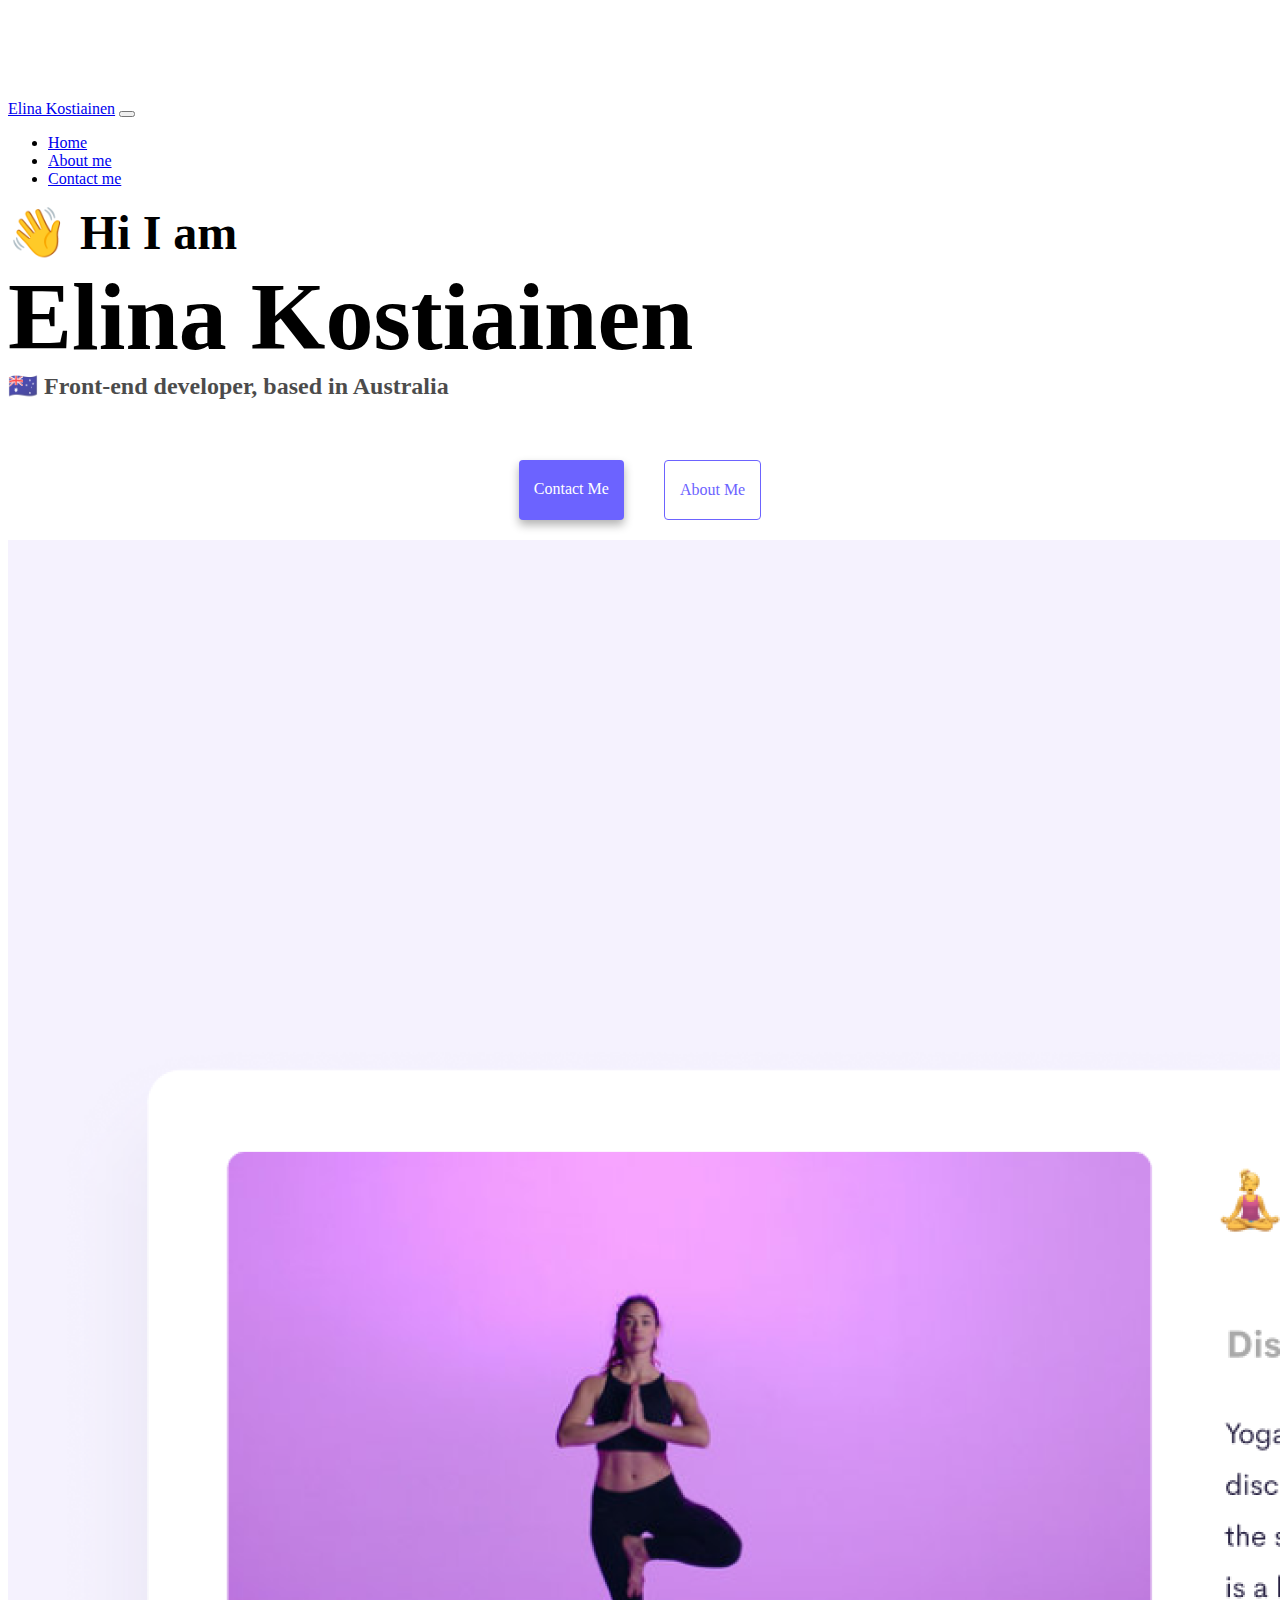
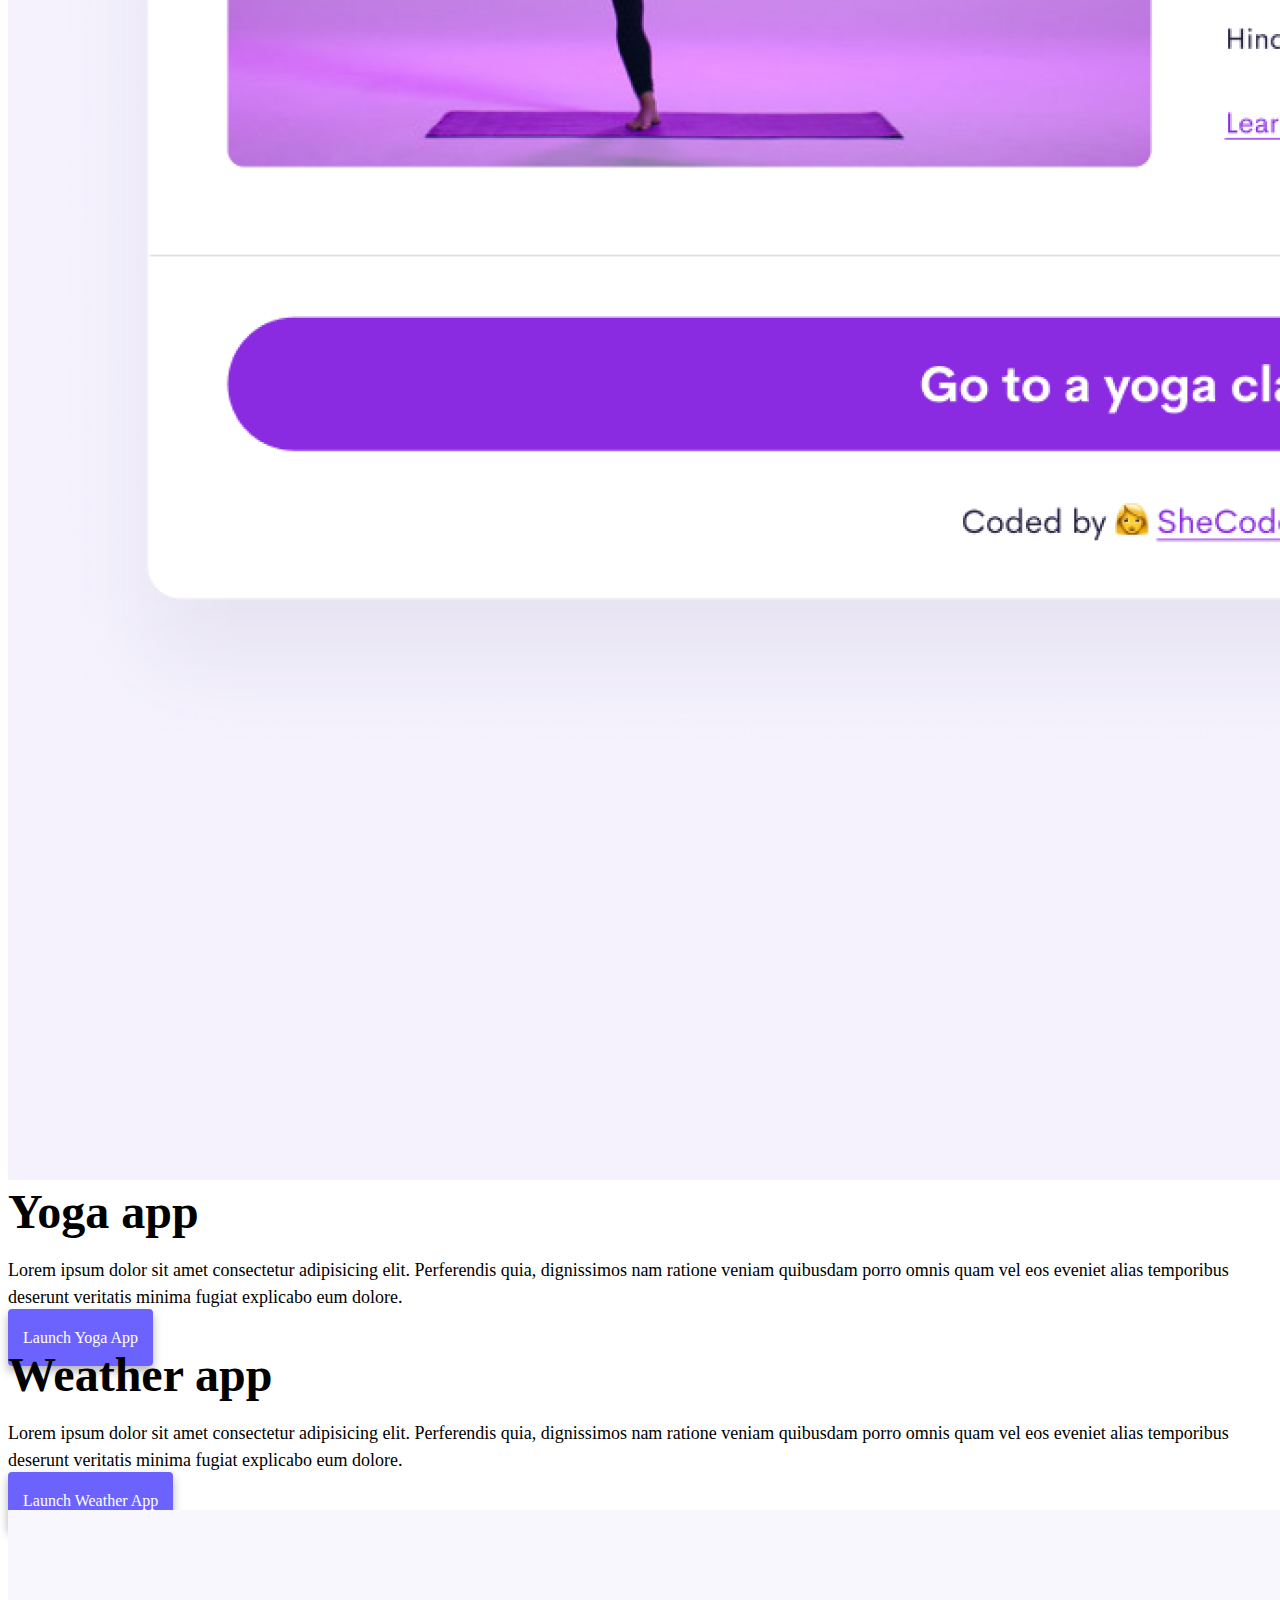
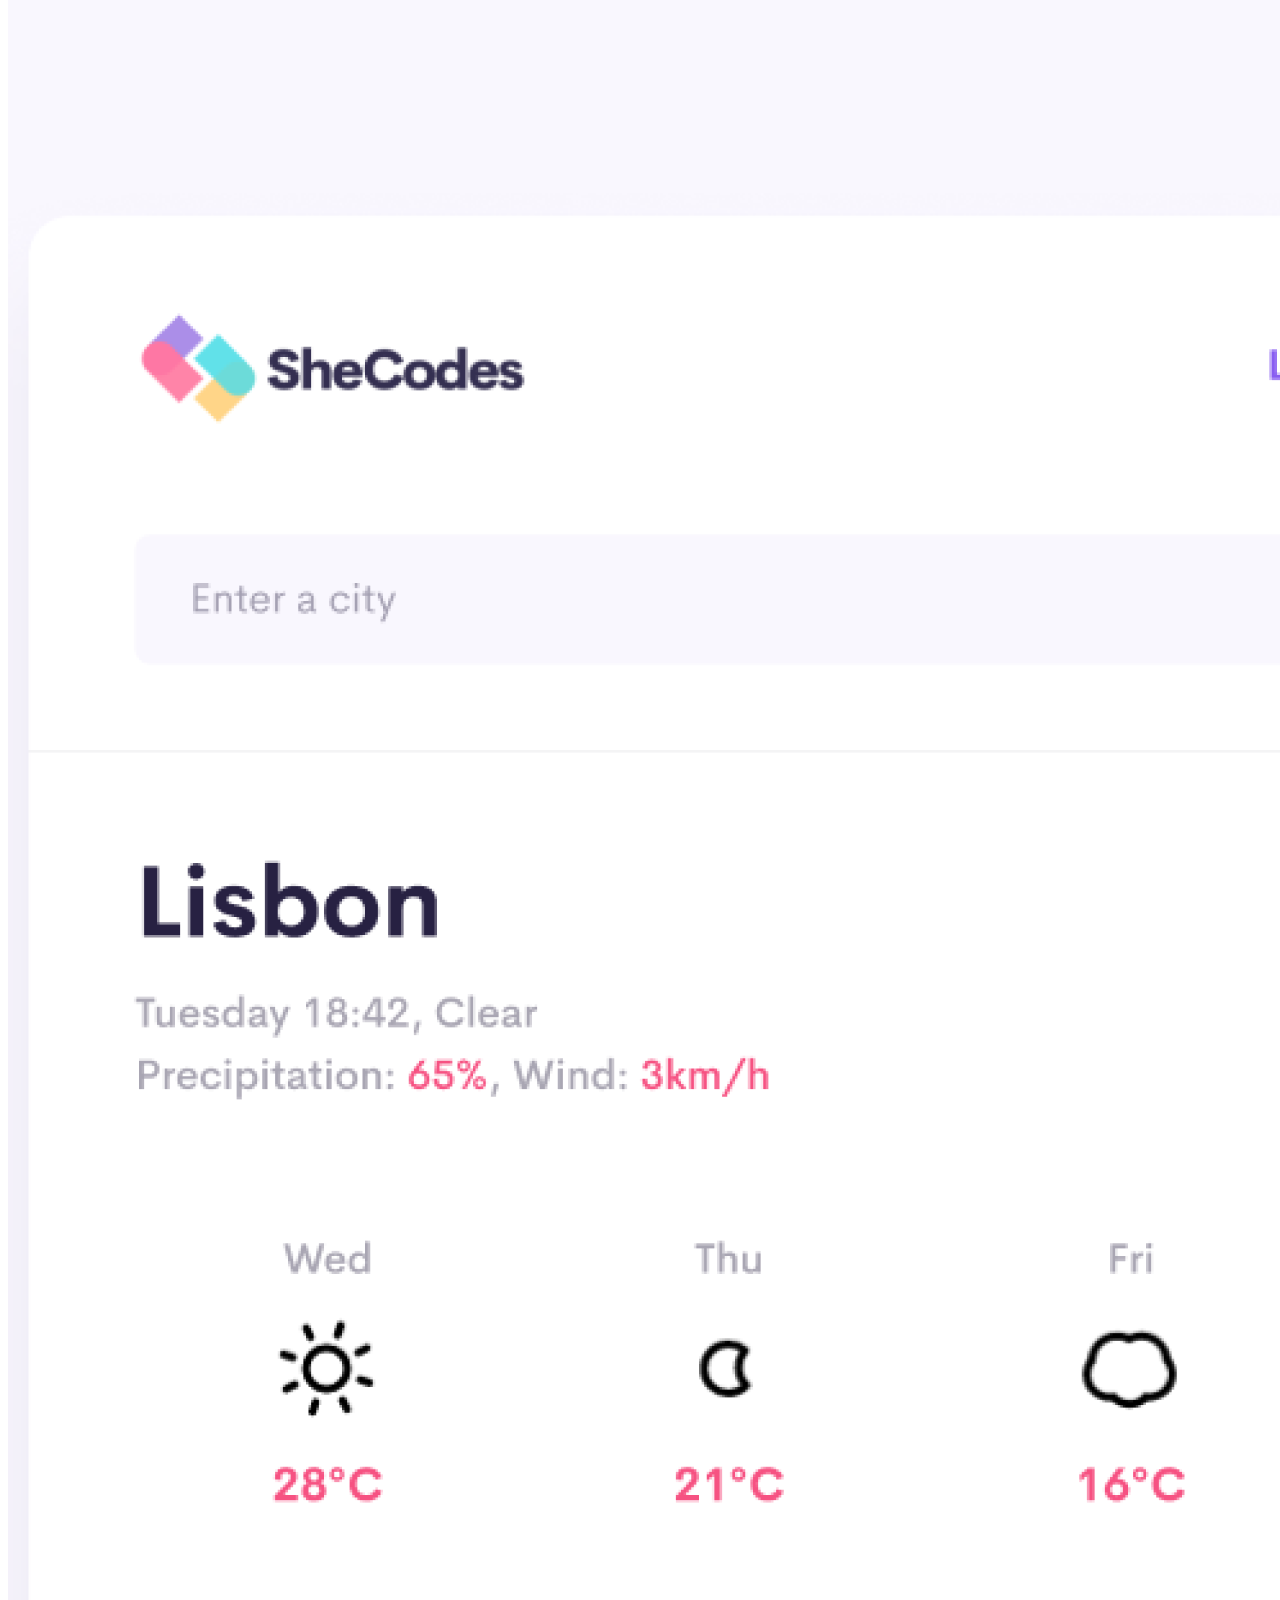
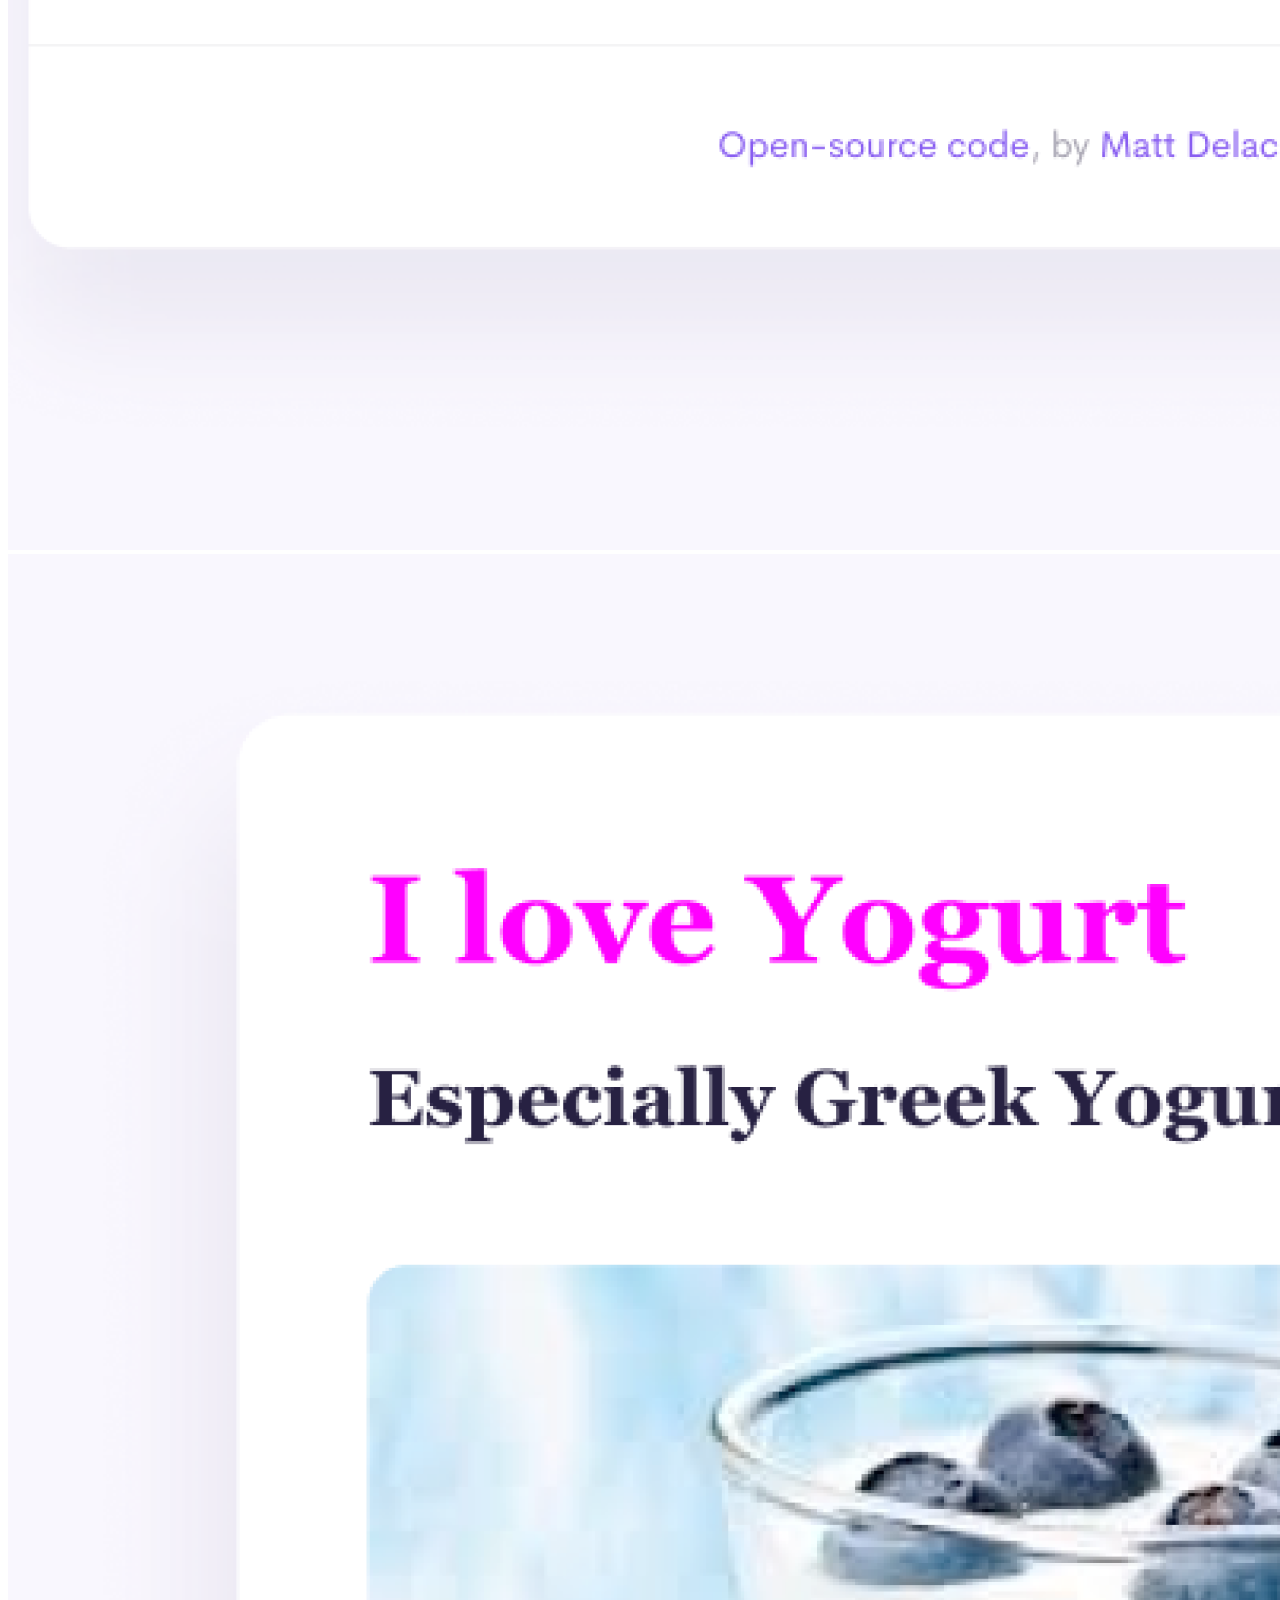
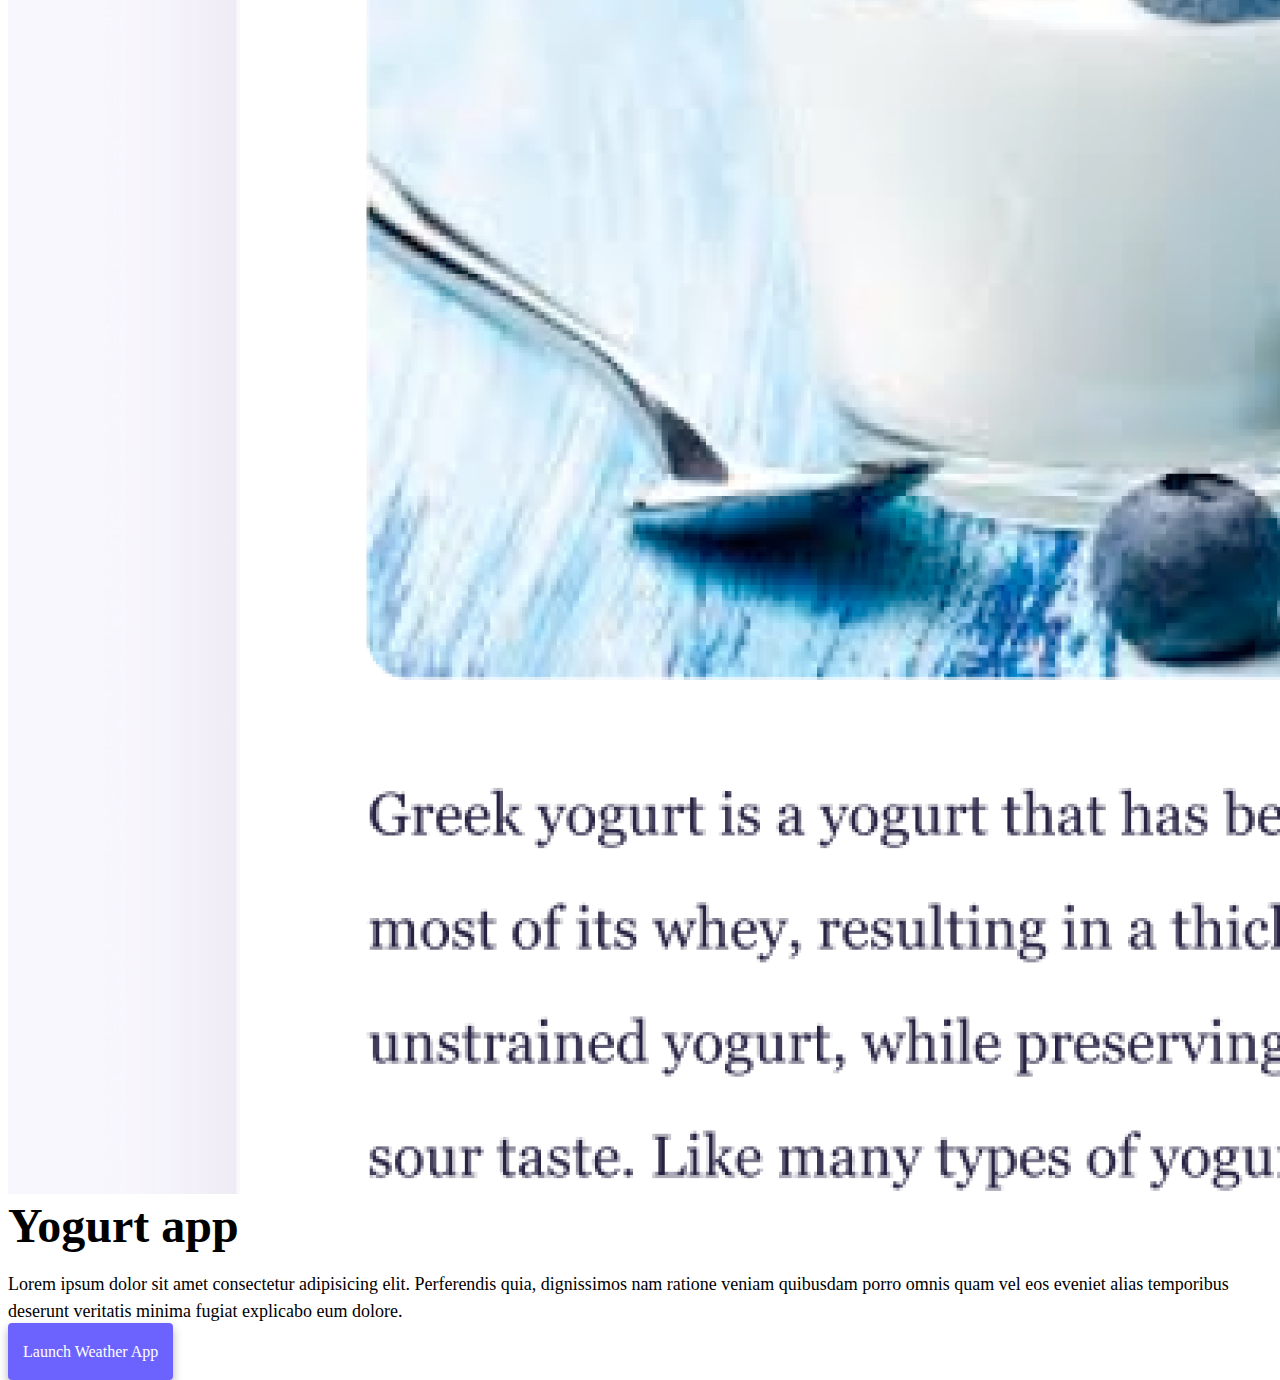
==== index.html @ e9f1aafc "Created structure of website" ====
<!DOCTYPE html>
<html lang="en">
  <head>
    <meta charset="UTF-8" />
    <meta http-equiv="X-UA-Compatible" content="IE=edge" />
    <meta name="viewport" content="width=device-width, initial-scale=1.0" />
    <title>Elina Kostiainen</title>
    <link
      href="https://cdn.jsdelivr.net/npm/bootstrap@5.0.0-beta2/dist/css/bootstrap.min.css"
      rel="stylesheet"
      integrity="sha384-BmbxuPwQa2lc/FVzBcNJ7UAyJxM6wuqIj61tLrc4wSX0szH/Ev+nYRRuWlolflfl"
      crossorigin="anonymous"
    />
    <script
      src="https://cdn.jsdelivr.net/npm/bootstrap@5.0.0-beta2/dist/js/bootstrap.bundle.min.js"
      integrity="sha384-b5kHyXgcpbZJO/tY9Ul7kGkf1S0CWuKcCD38l8YkeH8z8QjE0GmW1gYU5S9FOnJ0"
      crossorigin="anonymous"
    ></script>
    <link rel="stylesheet" href="style.css" />
  </head>
  <body>
    <nav class="navbar navbar-expand-lg navbar-light bg-light fixed-top">
      <div class="container">
        <a class="navbar-brand" href="/">Elina Kostiainen</a>
        <button
          class="navbar-toggler"
          type="button"
          data-bs-toggle="collapse"
          data-bs-target="#navbarNav"
          aria-controls="navbarNav"
          aria-expanded="false"
          aria-label="Toggle navigation"
        >
          <span class="navbar-toggler-icon"></span>
        </button>
        <div class="collapse navbar-collapse" id="navbarNav">
          <ul class="navbar-nav">
            <li class="nav-item">
              <a class="nav-link active" aria-current="page" href="/">Home</a>
            </li>
            <li class="nav-item">
              <a class="nav-link" href="/about.html">About me</a>
            </li>
            <li class="nav-item">
              <a class="nav-link" href="/about.html#contact">Contact me</a>
            </li>
          </ul>
        </div>
      </div>
    </nav>
    <h2 class="text-center">👋 Hi I am</h2>
    <h1 class="text-center">Elina Kostiainen</h1>
    <h3 class="text-center">🇦🇺 Front-end developer, based in Australia</h3>
    <div class="navigation-links mb-5">
      <a href="about.html#contact" class="primary-link">Contact me</a>
      <a href="about.html" class="secondary-link">About me</a>
    </div>
    <div class="container">
      <div class="row">
        <div class="col-6">
          <img src="images/yoga.png" class="img-fluid rounded" />
        </div>
        <div class="col-6">
          <h2 class="mb-3">Yoga app</h2>
          <p>
            Lorem ipsum dolor sit amet consectetur adipisicing elit. Perferendis
            quia, dignissimos nam ratione veniam quibusdam porro omnis quam vel
            eos eveniet alias temporibus deserunt veritatis minima fugiat
            explicabo eum dolore.
          </p>
          <div class="mt-5">
            <a href="#" class="primary-link">Launch Yoga App</a>
          </div>
        </div>
      </div>
      <div class="row mt-5">
        <div class="col-6">
          <h2 class="mb-3">Weather app</h2>
          <p>
            Lorem ipsum dolor sit amet consectetur adipisicing elit. Perferendis
            quia, dignissimos nam ratione veniam quibusdam porro omnis quam vel
            eos eveniet alias temporibus deserunt veritatis minima fugiat
            explicabo eum dolore.
          </p>
          <div class="mt-5">
            <a href="#" class="primary-link">Launch Weather App</a>
          </div>
        </div>
        <div class="col-6">
          <img src="images/weather.png" class="img-fluid rounded" />
        </div>
      </div>
      <div class="row mt-5">
        <div class="col-6">
          <img src="images/yogurt.png" class="img-fluid rounded" />
        </div>
        <div class="col-6">
          <h2 class="mb-3">Yogurt app</h2>
          <p>
            Lorem ipsum dolor sit amet consectetur adipisicing elit. Perferendis
            quia, dignissimos nam ratione veniam quibusdam porro omnis quam vel
            eos eveniet alias temporibus deserunt veritatis minima fugiat
            explicabo eum dolore.
          </p>
          <div class="mt-5">
            <a href="#" class="primary-link">Launch Weather App</a>
          </div>
        </div>
      </div>
    </div>
  </body>
</html>
---- style.css ----
:root {
  --primary-color: #6c63ff;
  --secondary-color: #f5f2fe;
  --box-shadow: 0 5px 10px rgba(0, 0, 0, 0.3);
}

body {
  margin-top: 100px;
}

h1,
h2,
h3 {
  margin: 0;
}

h1 {
  font-size: 96px;
}

h2 {
  font-size: 48px;
}

h3 {
  font-size: 24px;
  opacity: 0.7;
}

p {
  font-size: 18px;
  line-height: 1.5;
}

.navigation-links {
  display: flex;
  margin-top: 40px;
  justify-content: center;
}

.navigation-links a {
  margin: 20px;
}

.primary-link {
  border-radius: 4px;
  padding: 20px 15px;
  text-decoration: none;
  text-transform: capitalize;
  background: var(--primary-color);
  box-shadow: var(--box-shadow);
  color: white;
}

.secondary-link {
  border-radius: 4px;
  padding: 20px 15px;
  text-decoration: none;
  text-transform: capitalize;
  color: var(--primary-color);
  border: 1px solid var(--primary-color);
}

.homepage-link {
  color: var(--primary-color);
  text-align: center;
  display: block;
}

.about-paragraphs {
  margin: 30px 0;
}

.about-paragraphs p {
  margin: 10px;
}

.email-link {
  display: flex;
  justify-content: center;
  color: var(--primary-color);
  font-size: 28px;
  text-decoration: none;
}

.email-link:hover {
  text-decoration: underline;
}
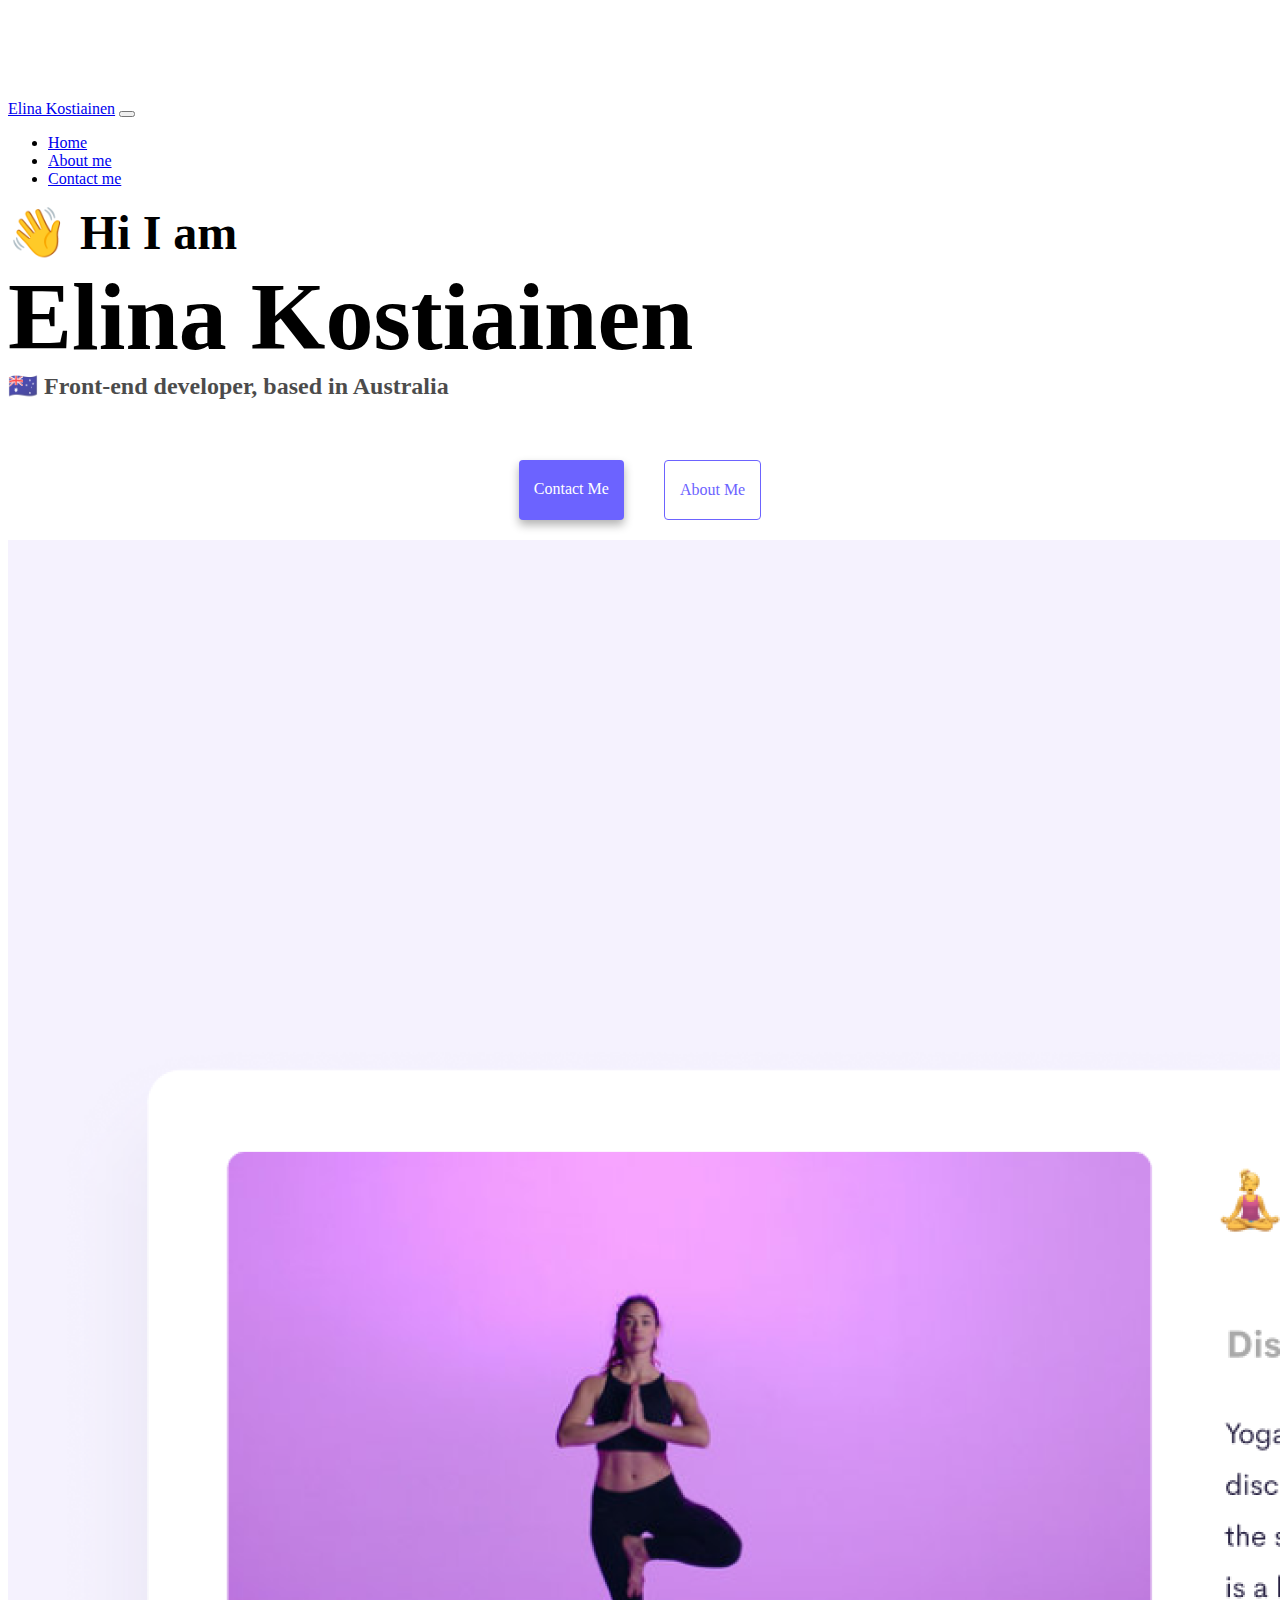
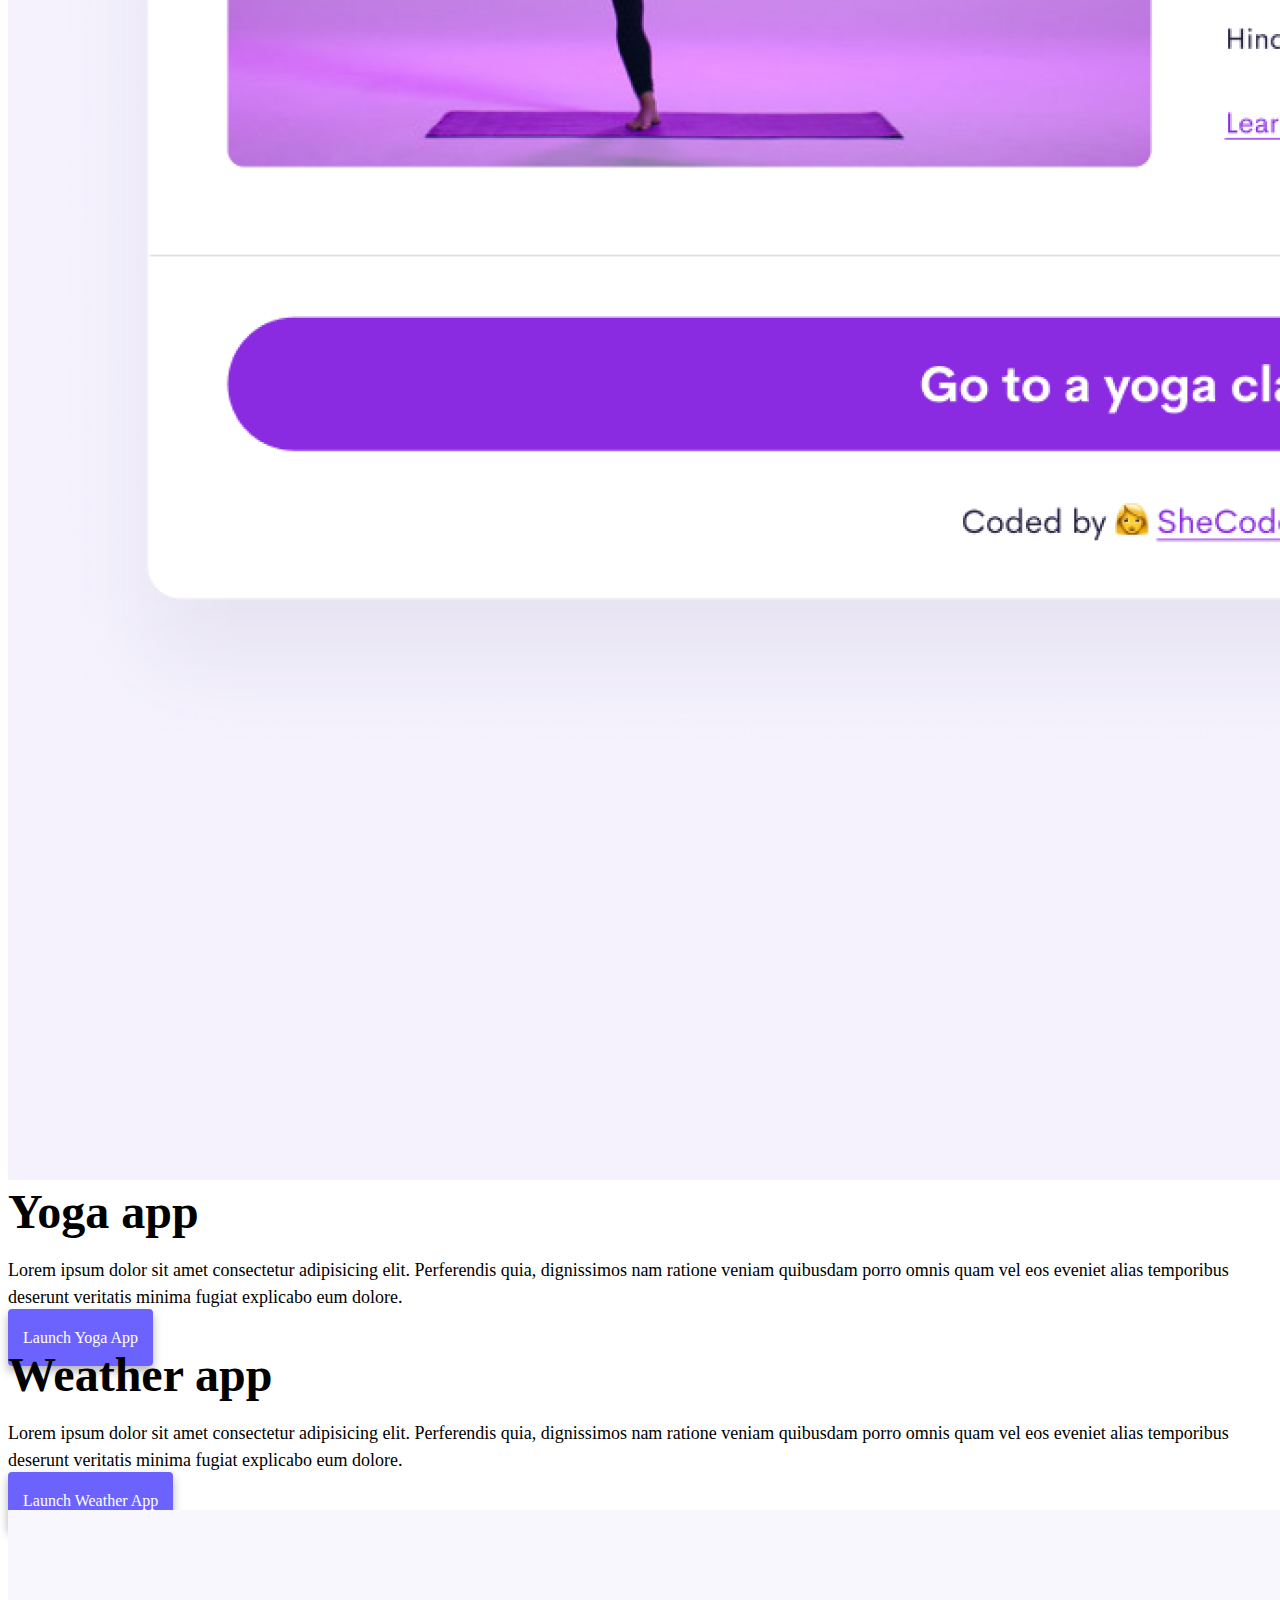
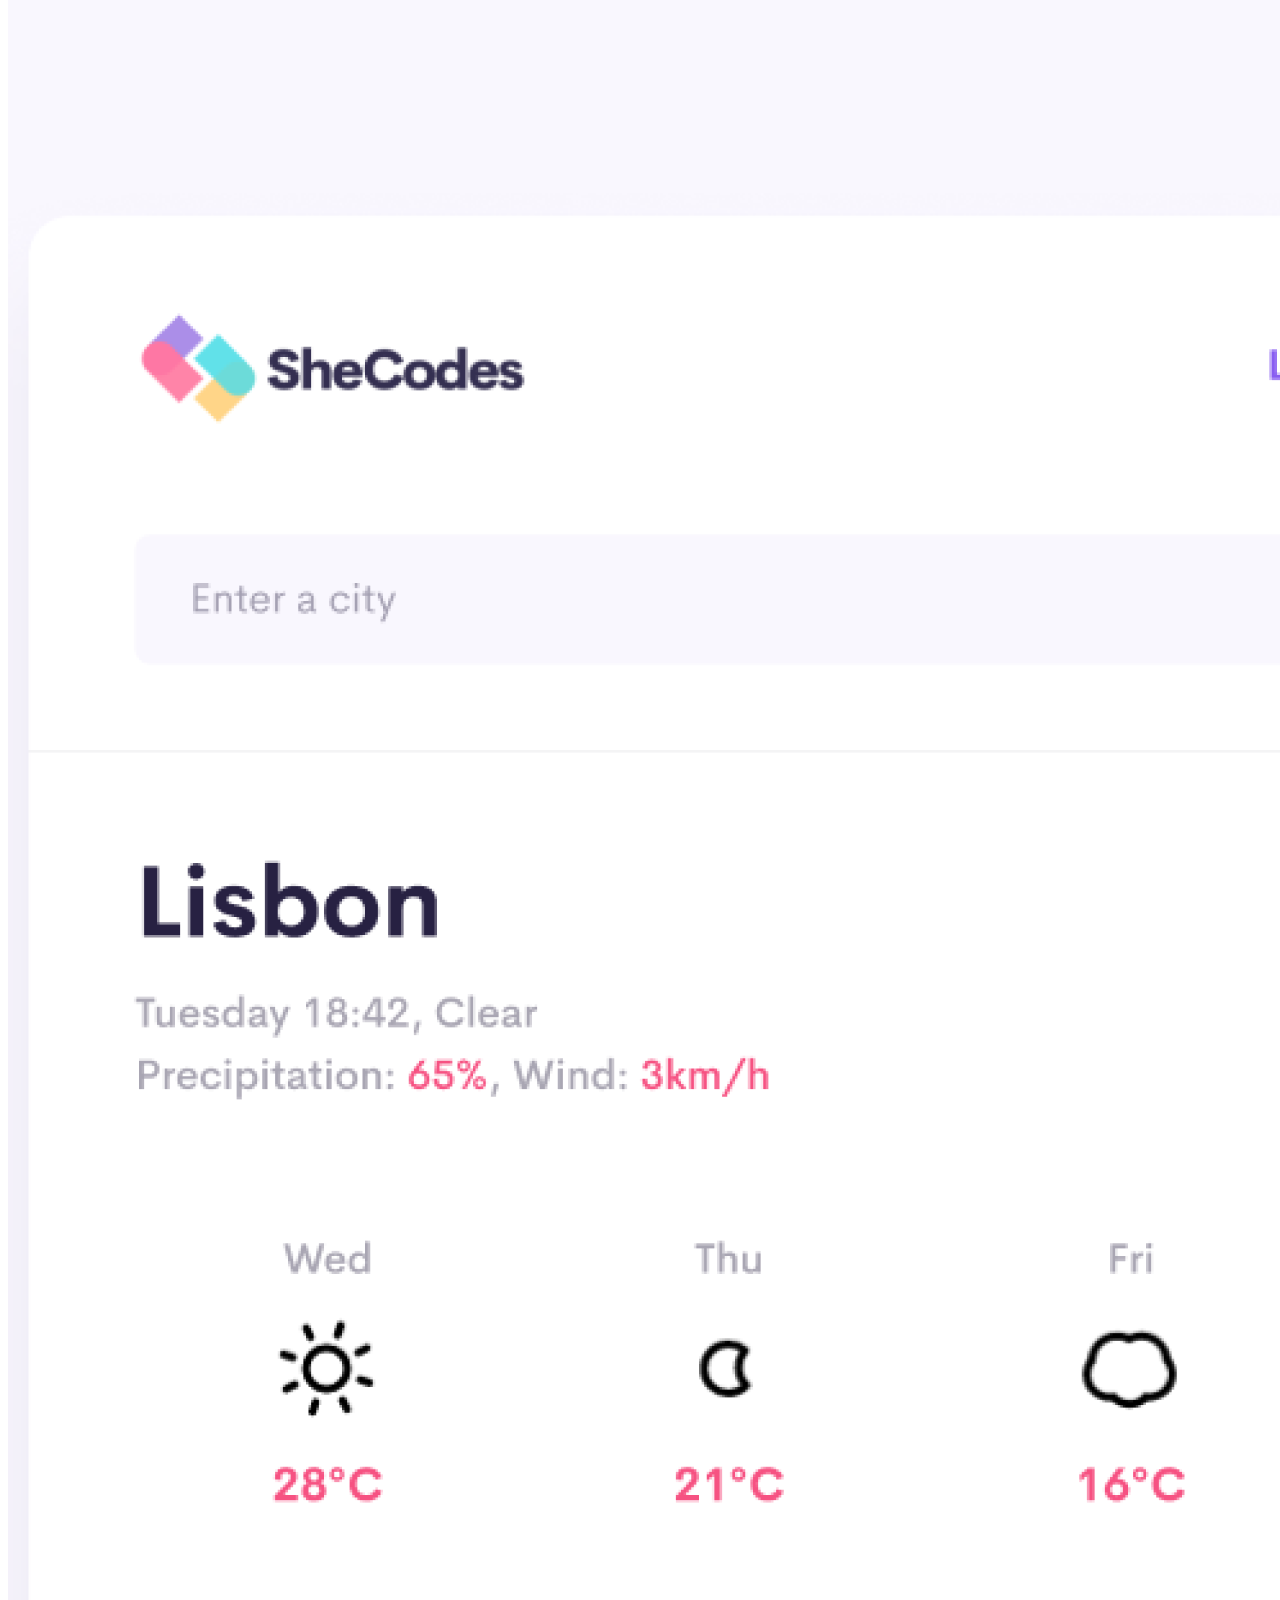
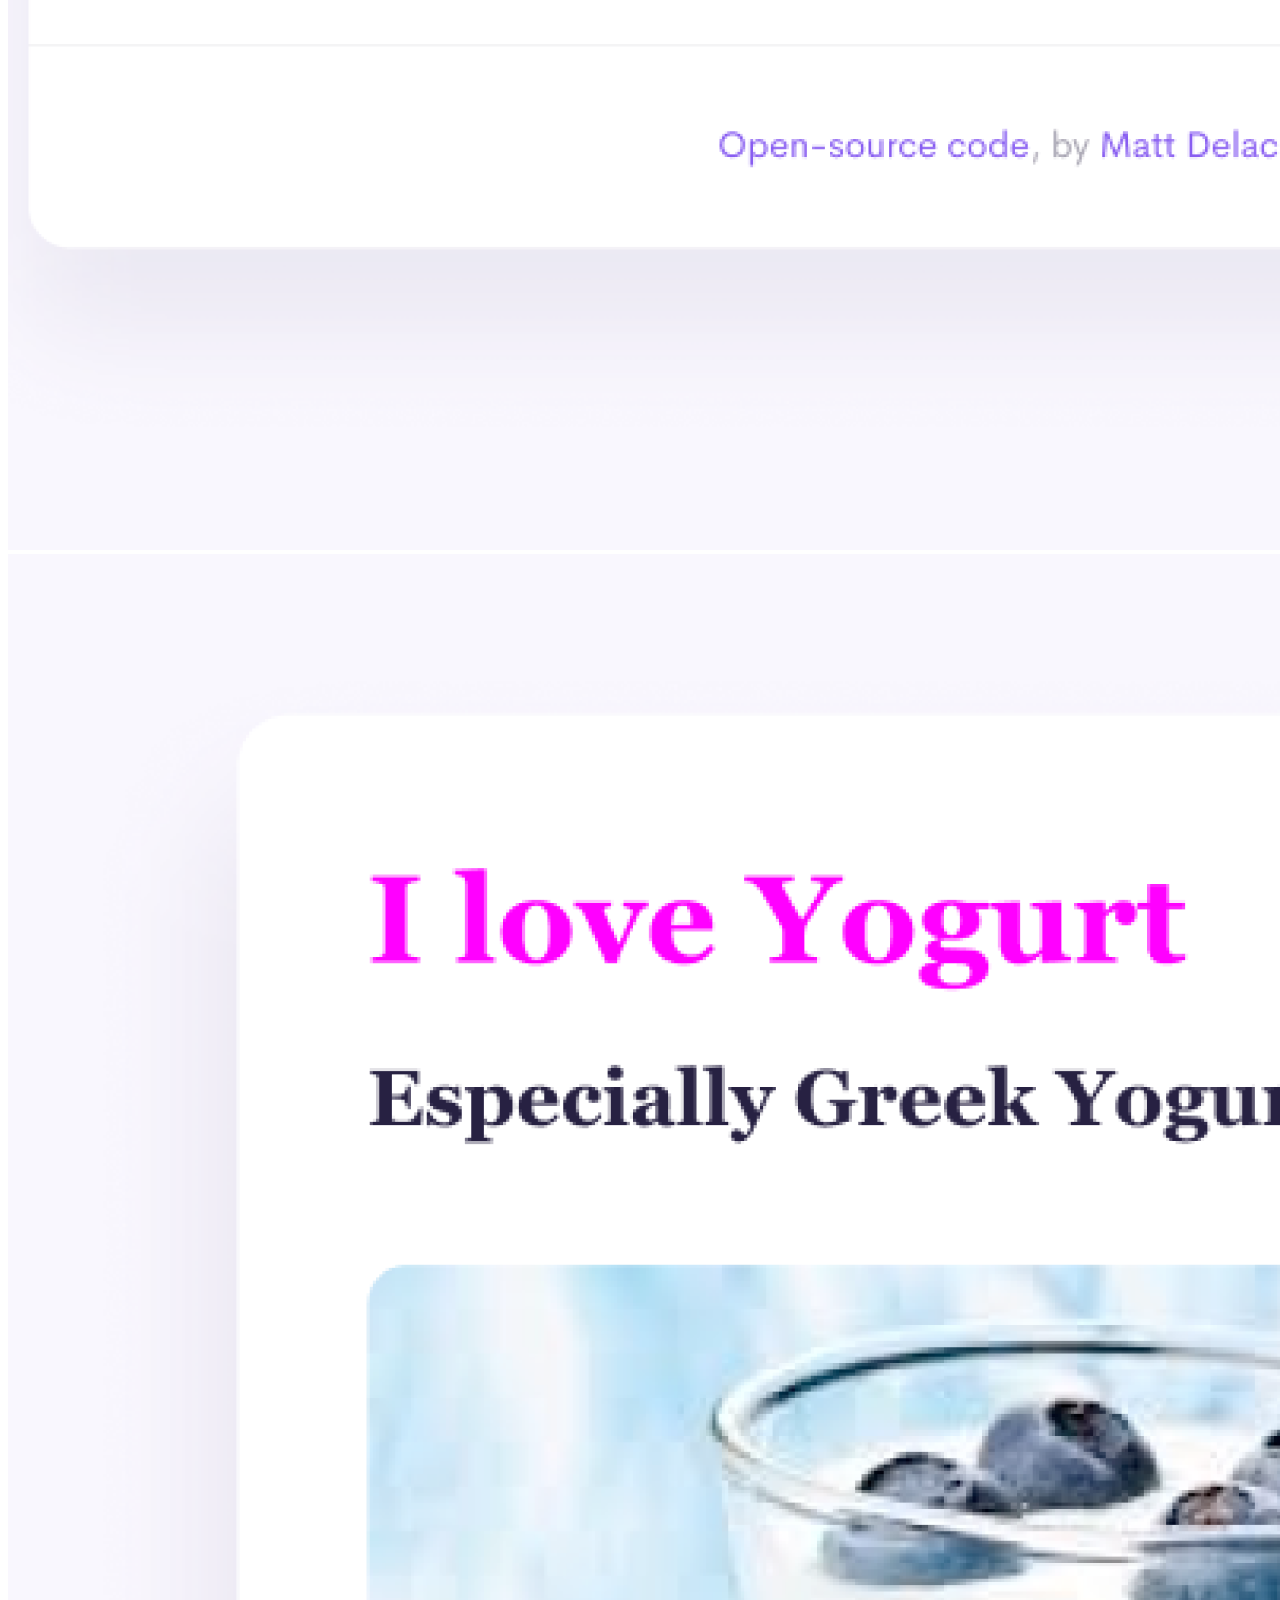
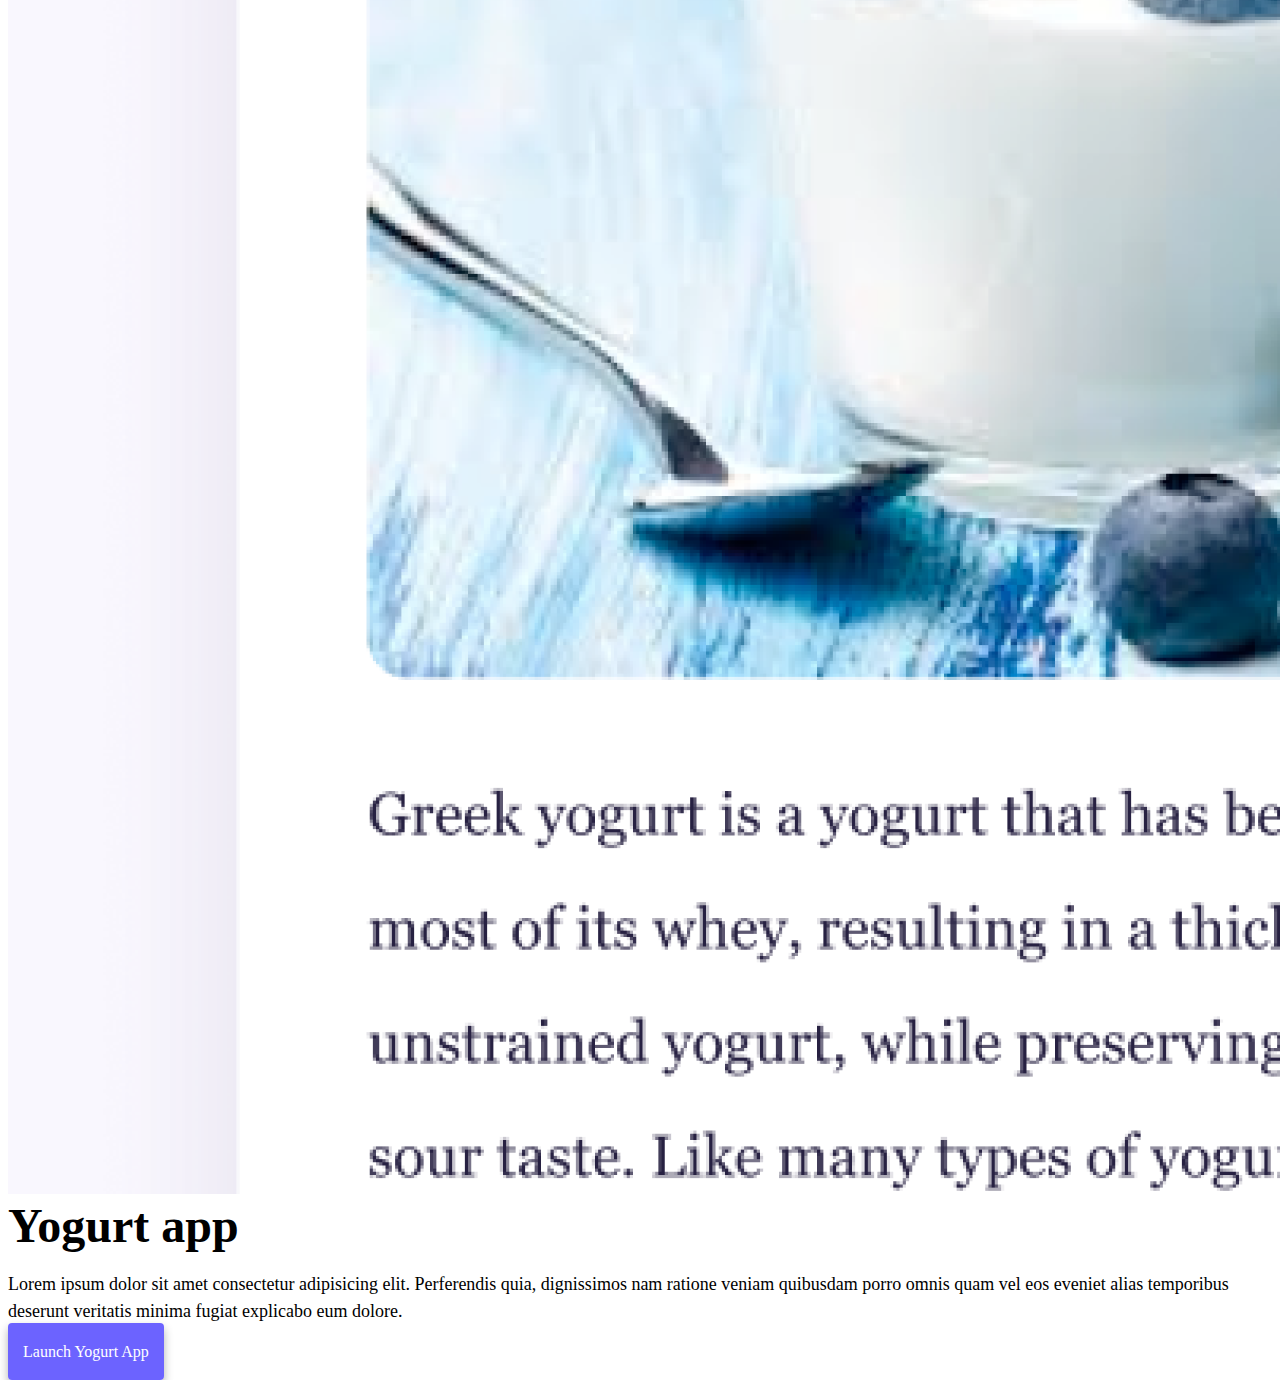
==== commit e6c5dfa3: "Made website responsive and SEO friendly" ====
--- a/index.html
+++ b/index.html
@@ -4,7 +4,11 @@
     <meta charset="UTF-8" />
     <meta http-equiv="X-UA-Compatible" content="IE=edge" />
     <meta name="viewport" content="width=device-width, initial-scale=1.0" />
-    <title>Elina Kostiainen</title>
+    <title>Elina Kostiainen | Student Portfolio</title>
+    <meta
+      name="description"
+      content="Elina Kostiainen's student portfolio work having completed SheCodes Workshops."
+    />
     <link
       href="https://cdn.jsdelivr.net/npm/bootstrap@5.0.0-beta2/dist/css/bootstrap.min.css"
       rel="stylesheet"
@@ -16,7 +20,7 @@
       integrity="sha384-b5kHyXgcpbZJO/tY9Ul7kGkf1S0CWuKcCD38l8YkeH8z8QjE0GmW1gYU5S9FOnJ0"
       crossorigin="anonymous"
     ></script>
-    <link rel="stylesheet" href="style.css" />
+    <link rel="stylesheet" href="/style.css" />
   </head>
   <body>
     <nav class="navbar navbar-expand-lg navbar-light bg-light fixed-top">
@@ -52,13 +56,19 @@
     <h1 class="text-center">Elina Kostiainen</h1>
     <h3 class="text-center">🇦🇺 Front-end developer, based in Australia</h3>
     <div class="navigation-links mb-5">
-      <a href="about.html#contact" class="primary-link">Contact me</a>
-      <a href="about.html" class="secondary-link">About me</a>
+      <a href="about.html#contact" class="primary-link" title="Contact me"
+        >Contact me</a
+      >
+      <a href="about.html" class="secondary-link" title="About me">About me</a>
     </div>
     <div class="container">
       <div class="row">
         <div class="col-6">
-          <img src="images/yoga.png" class="img-fluid rounded" />
+          <img
+            src="images/yoga.png"
+            class="img-fluid rounded"
+            title="Picture of Yoga App"
+          />
         </div>
         <div class="col-6">
           <h2 class="mb-3">Yoga app</h2>
@@ -69,7 +79,9 @@
             explicabo eum dolore.
           </p>
           <div class="mt-5">
-            <a href="#" class="primary-link">Launch Yoga App</a>
+            <a href="#" class="primary-link resize-link" title="Yoga App"
+              >Launch Yoga App</a
+            >
           </div>
         </div>
       </div>
@@ -83,16 +95,26 @@
             explicabo eum dolore.
           </p>
           <div class="mt-5">
-            <a href="#" class="primary-link">Launch Weather App</a>
+            <a href="#" class="primary-link resize-link" title="Weather App"
+              >Launch Weather App</a
+            >
           </div>
         </div>
         <div class="col-6">
-          <img src="images/weather.png" class="img-fluid rounded" />
+          <img
+            src="images/weather.png"
+            class="img-fluid rounded"
+            title="Picture of Weather App"
+          />
         </div>
       </div>
       <div class="row mt-5">
         <div class="col-6">
-          <img src="images/yogurt.png" class="img-fluid rounded" />
+          <img
+            src="images/yogurt.png"
+            class="img-fluid rounded"
+            title="Picture of Yogurt App"
+          />
         </div>
         <div class="col-6">
           <h2 class="mb-3">Yogurt app</h2>
@@ -103,7 +125,9 @@
             explicabo eum dolore.
           </p>
           <div class="mt-5">
-            <a href="#" class="primary-link">Launch Weather App</a>
+            <a href="#" class="primary-link resize-link" title="Yogurt App"
+              >Launch Yogurt App</a
+            >
           </div>
         </div>
       </div>
--- a/style.css
+++ b/style.css
@@ -86,3 +86,29 @@
 .email-link:hover {
   text-decoration: underline;
 }
+
+@media (max-width: 414px) {
+  h1 {
+    font-size: 66px;
+  }
+
+  h2 {
+    font-size: 30px;
+  }
+
+  h3 {
+    font-size: 16px;
+  }
+
+  p {
+    font-size: 12px;
+  }
+
+  .email-link {
+    font-size: 18px;
+  }
+
+  .resize-link {
+    font-size: 0.6rem;
+  }
+}
